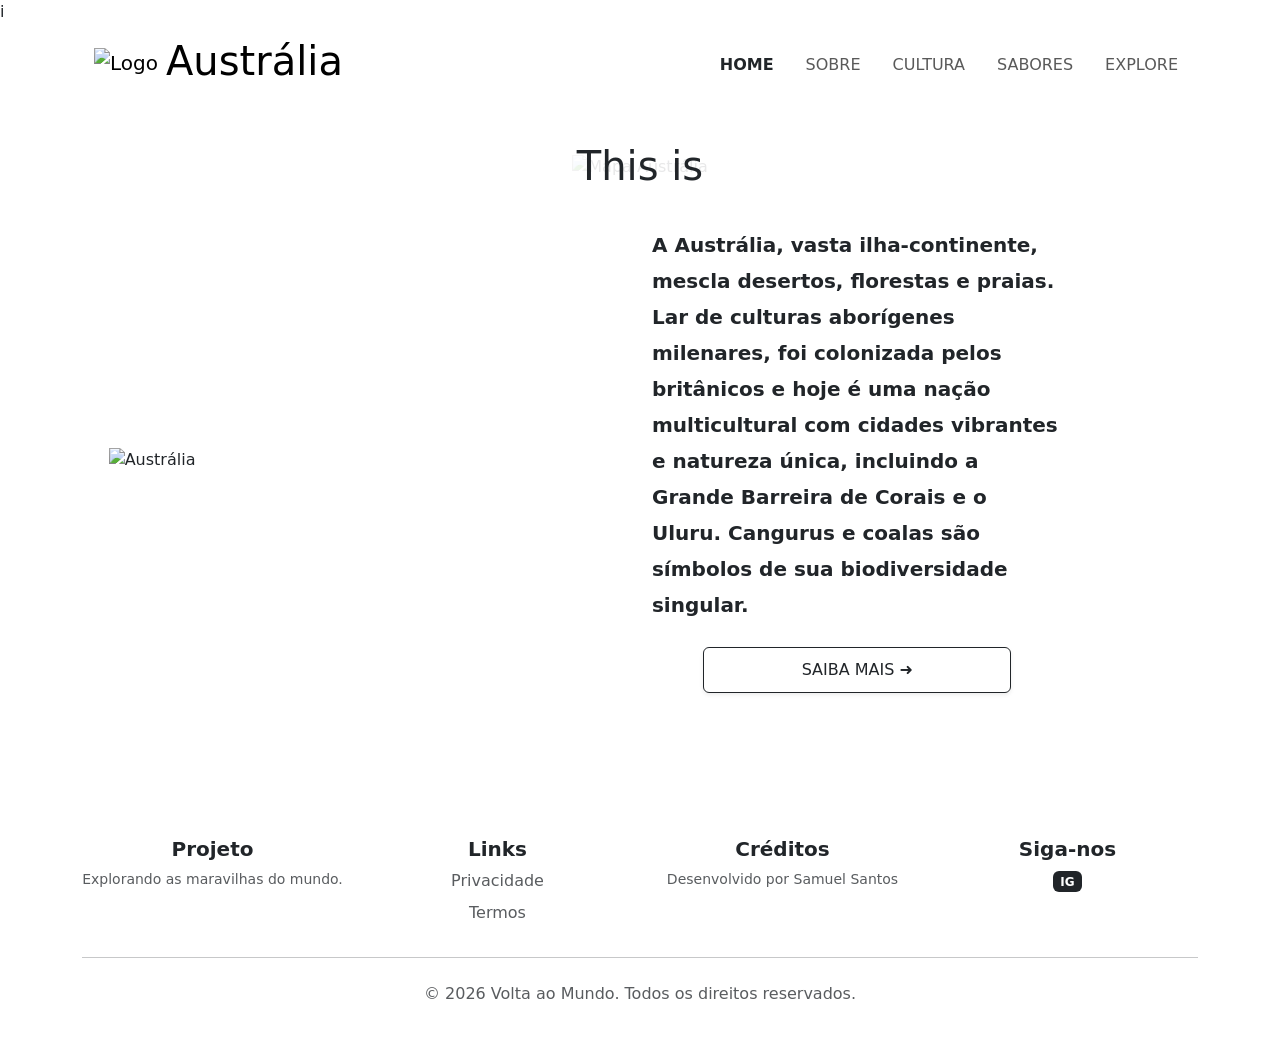
==== docs/index.html @ 34538030 "alter image and responsive" ====
<!DOCTYPE html>
<html lang="pt-br">

<head>
    <meta charset="UTF-8">
    <meta name="viewport" content="width=device-width, initial-scale=1.0">
    <title>Home | Um mundo de aventuras</title>
    <link rel="icon" href="https://cdn-icons-png.flaticon.com/128/323/323367.png">
    <link rel="stylesheet" href="Style/home.css">
    <link href="https://cdn.jsdelivr.net/npm/bootstrap@5.3.0/dist/css/bootstrap.min.css" rel="stylesheet">
    <link rel="stylesheet" href="https://cdnjs.cloudflare.com/ajax/libs/aos/2.3.4/aos.css">
    <link rel="stylesheet" href="https://cdnjs.cloudflare.com/ajax/libs/animate.css/4.1.1/animate.min.css">
    <link href="https://fonts.googleapis.com/css2?family=Poppins:wght@300;400;600;700&display=swap" rel="stylesheet">


</head>

<body>

    <div class="botao-flutuante animate__animated animate__bounceInLeft" data-bs-toggle="modal"
        data-bs-target="#infoModal">i</div>

    <div class="container">
        <nav class="navbar navbar-expand-lg custom-nav animate__animated animate__fadeIn">
            <div class="container-fluid">
                <a class="navbar-brand d-flex align-items-center" href="#">
                    <img src="https://cdn-icons-png.flaticon.com/128/323/323367.png" alt="Logo" height="35"
                        class="me-2">
                    <h1>Austrália</h1>
                </a>
                <button class="navbar-toggler border-0" type="button" data-bs-toggle="collapse"
                    data-bs-target="#navbarNav">
                    <span class="navbar-toggler-icon"></span>
                </button>
                <div class="collapse navbar-collapse" id="navbarNav">
                    <ul class="navbar-nav ms-auto gap-3">
                        <li class="nav-item"><a class="nav-link fw-bold text-dark" href="index.html">HOME</a></li>
                        <li class="nav-item"><a class="nav-link" href="Pages/sobre.html">SOBRE</a></li>
                        <li class="nav-item"><a class="nav-link" href="Pages/cultura.html">CULTURA</a></li>
                        <li class="nav-item"><a class="nav-link"     href="Pages/sabores.html">SABORES</a></li>
                        <li class="nav-item"><a class="nav-link" href="Pages/explore.html">EXPLORE</a></li>
                    </ul>
                </div>
            </div>
        </nav>
    </div>



    <div class="container text-center my-5">
        <div class="position-relative d-inline-block">

            <img class="foco-mapa img-fluid"
                src="https://static.vecteezy.com/ti/vetor-gratis/p1/3668495-doodle-freehand-drawing-of-australia-map-gratis-vetor.jpg"
                alt="Mapa Austrália" style="opacity: 0.1;">

            <div class="position-absolute top-50 start-50 translate-middle w-100">
                <h1 class="typing-box m-0">
                    This is <span class="typing"></span>
                </h1>
            </div>

        </div>
    </div>

    <div class="row align-items-center g-4 mt-24 pb-5">
        <div class="col-md-1"></div>
        <div class="col-md-4" data-aos="fade-right">
            <img src="https://australiancentre.com.br/wp-content/uploads/2020/06/original-95ba7bf3b1d31497abc528a3805ad2f0-768x512.jpeg"
                class="img-fluid card1-img" alt="Austrália">
        </div>
        
        <div class="col-md-1"></div>
        <div class="col-md-4" data-aos="fade-left">
            <h2 class="h5 fw-semibold text-justify mb-4" style="line-height: 1.8;">
                A Austrália, vasta ilha-continente, mescla desertos, florestas e praias. Lar de culturas aborígenes
                milenares, foi colonizada pelos britânicos e hoje é uma nação multicultural com cidades vibrantes e
                natureza única, incluindo a Grande Barreira de Corais e o Uluru. Cangurus e coalas são símbolos de
                sua biodiversidade singular.
            </h2>
            <a class="btn btn-outline-dark w-75 shadow-sm" style="margin-left: 12.5%; padding: 10px 0px;" href="https://pt.m.wikipedia.org/wiki/Austr%C3%A1lia"
                target="_blank">
                SAIBA MAIS ➜
            </a>
        </div>
        <div class="col-md-1"></div>
    </div>


    </div>

    <footer class="py-5 mt-5">
        <div class="container text-center">
            <div class="row row-cols-1 row-cols-sm-2 row-cols-md-4 g-4">
                <div class="col">
                    <h5 class="fw-bold">Projeto</h5>
                    <p class="small text-muted">Explorando as maravilhas do mundo.</p>
                </div>
                <div class="col">
                    <h5 class="fw-bold">Links</h5>
                    <ul class="nav flex-column">
                        <li class="nav-item mb-2"><a href="https://policies.google.com/privacy?hl=pt-BR" target="_blank"
                                class="nav-link p-0 text-muted">Privacidade</a></li>
                        <li class="nav-item mb-2"><a href="https://policies.google.com/terms?hl=pt-BR" target="_blank"
                                class="nav-link p-0 text-muted">Termos</a></li>
                    </ul>
                </div>
                <div class="col">
                    <h5 class="fw-bold">Créditos</h5>
                    <p class="small text-muted">Desenvolvido por Samuel Santos</p>
                </div>
                <div class="col">
                    <h5 class="fw-bold">Siga-nos</h5>
                    <div class="d-flex justify-content-center gap-3">
                        <a style="text-decoration: none;" href="https://instagram.com/australia" target="_blank"><span
                                class="badge bg-dark">IG</span></a>
                    </div>
                </div>
            </div>
            <hr class="my-4">
            <p class="text-muted mb-0">&copy; 2026 Volta ao Mundo. Todos os direitos reservados.</p>
        </div>
    </footer>

    <div class="modal fade" id="infoModal" tabindex="-1">
        <div class="modal-dialog modal-dialog-centered">
            <div class="modal-content rounded-4 border-0 shadow">
                <div class="modal-header border-0">
                    <h5 class="modal-title fw-bold">Informações do Projeto</h5>
                    <button type="button" class="btn-close" data-bs-dismiss="modal"></button>
                </div>
                <div class="modal-body text-center p-4">
                    <img src="https://cdn-icons-png.flaticon.com/128/323/323367.png" height="60" class="mb-3">
                    <p><strong>Desenvolvido por:</strong> Samuel Santos</p>
                    <p class="text-muted">Projeto focado em demonstrar a beleza e cultura da Austrália utilizando
                        tecnologias modernas.</p>
                    <div class="alert alert-info py-2 small">Copyright @ 2026 - Volta ao Mundo</div>
                </div>
            </div>
        </div>
    </div>

    <script src="https://cdn.jsdelivr.net/npm/bootstrap@5.3.0/dist/js/bootstrap.bundle.min.js"></script>
    <script src="https://cdnjs.cloudflare.com/ajax/libs/aos/2.3.4/aos.js"></script>
    <script>
        AOS.init({ duration: 1000, once: true });
        document.addEventListener('contextmenu', e => e.target.tagName === 'IMG' && e.preventDefault());

        // Typing Effect
        const words = ["Sydney Opera House", "Great Barrier Reef", "Kangaroo Country", "Land of Sunshine"];
        const typingElement = document.querySelector(".typing");
        let wordIndex = 0, charIndex = 0, isDeleting = false;

        function typeEffect() {
            const currentWord = words[wordIndex];
            typingElement.textContent = currentWord.slice(0, charIndex);
            if (!isDeleting && charIndex < currentWord.length) {
                charIndex++;
                setTimeout(typeEffect, 100);
            } else if (isDeleting && charIndex > 0) {
                charIndex--;
                setTimeout(typeEffect, 50);
            } else {
                isDeleting = !isDeleting;
                if (!isDeleting) wordIndex = (wordIndex + 1) % words.length;
                setTimeout(typeEffect, 1200);
            }
        }
        typeEffect();
    </script>
</body>

</html>
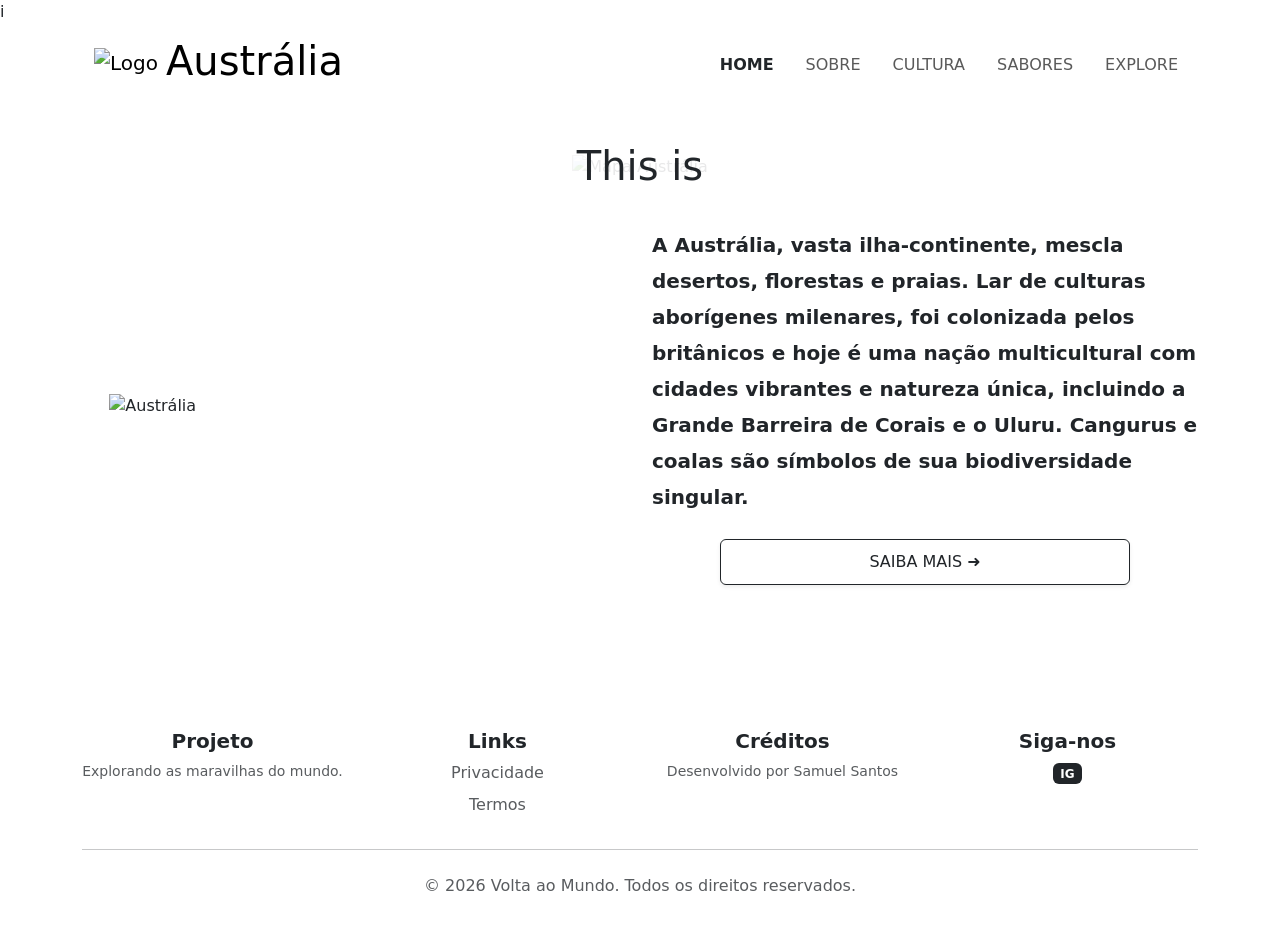
==== commit e5436db8: "alter resolution" ====
--- a/docs/index.html
+++ b/docs/index.html
@@ -37,7 +37,7 @@
                         <li class="nav-item"><a class="nav-link fw-bold text-dark" href="index.html">HOME</a></li>
                         <li class="nav-item"><a class="nav-link" href="Pages/sobre.html">SOBRE</a></li>
                         <li class="nav-item"><a class="nav-link" href="Pages/cultura.html">CULTURA</a></li>
-                        <li class="nav-item"><a class="nav-link"     href="Pages/sabores.html">SABORES</a></li>
+                        <li class="nav-item"><a class="nav-link" href="Pages/sabores.html">SABORES</a></li>
                         <li class="nav-item"><a class="nav-link" href="Pages/explore.html">EXPLORE</a></li>
                     </ul>
                 </div>
@@ -62,30 +62,28 @@
 
         </div>
     </div>
+    <div class="container">
+        <div class="row align-items-center g-4 mt-24 pb-5">
+            
+            <div class="col-md-6" data-aos="fade-right">
+                <img src="https://australiancentre.com.br/wp-content/uploads/2020/06/original-95ba7bf3b1d31497abc528a3805ad2f0-768x512.jpeg"
+                    class="img-fluid card1-img " style=" width: 90%; margin-left: 5%;" alt="Austrália">
+            </div>
 
-    <div class="row align-items-center g-4 mt-24 pb-5">
-        <div class="col-md-1"></div>
-        <div class="col-md-4" data-aos="fade-right">
-            <img src="https://australiancentre.com.br/wp-content/uploads/2020/06/original-95ba7bf3b1d31497abc528a3805ad2f0-768x512.jpeg"
-                class="img-fluid card1-img" alt="Austrália">
+            <div class="col-md-6" data-aos="fade-left">
+                <h2 class="h5 fw-semibold text-justify mb-4" style="line-height: 1.8;">
+                    A Austrália, vasta ilha-continente, mescla desertos, florestas e praias. Lar de culturas aborígenes
+                    milenares, foi colonizada pelos britânicos e hoje é uma nação multicultural com cidades vibrantes e
+                    natureza única, incluindo a Grande Barreira de Corais e o Uluru. Cangurus e coalas são símbolos de
+                    sua biodiversidade singular.
+                </h2>
+                <a class="btn btn-outline-dark w-75 shadow-sm" style="margin-left: 12.5%; padding: 10px 0px;"
+                    href="https://pt.m.wikipedia.org/wiki/Austr%C3%A1lia" target="_blank">
+                    SAIBA MAIS ➜
+                </a>
+            </div>
         </div>
-        
-        <div class="col-md-1"></div>
-        <div class="col-md-4" data-aos="fade-left">
-            <h2 class="h5 fw-semibold text-justify mb-4" style="line-height: 1.8;">
-                A Austrália, vasta ilha-continente, mescla desertos, florestas e praias. Lar de culturas aborígenes
-                milenares, foi colonizada pelos britânicos e hoje é uma nação multicultural com cidades vibrantes e
-                natureza única, incluindo a Grande Barreira de Corais e o Uluru. Cangurus e coalas são símbolos de
-                sua biodiversidade singular.
-            </h2>
-            <a class="btn btn-outline-dark w-75 shadow-sm" style="margin-left: 12.5%; padding: 10px 0px;" href="https://pt.m.wikipedia.org/wiki/Austr%C3%A1lia"
-                target="_blank">
-                SAIBA MAIS ➜
-            </a>
-        </div>
-        <div class="col-md-1"></div>
     </div>
-
 
     </div>
 
